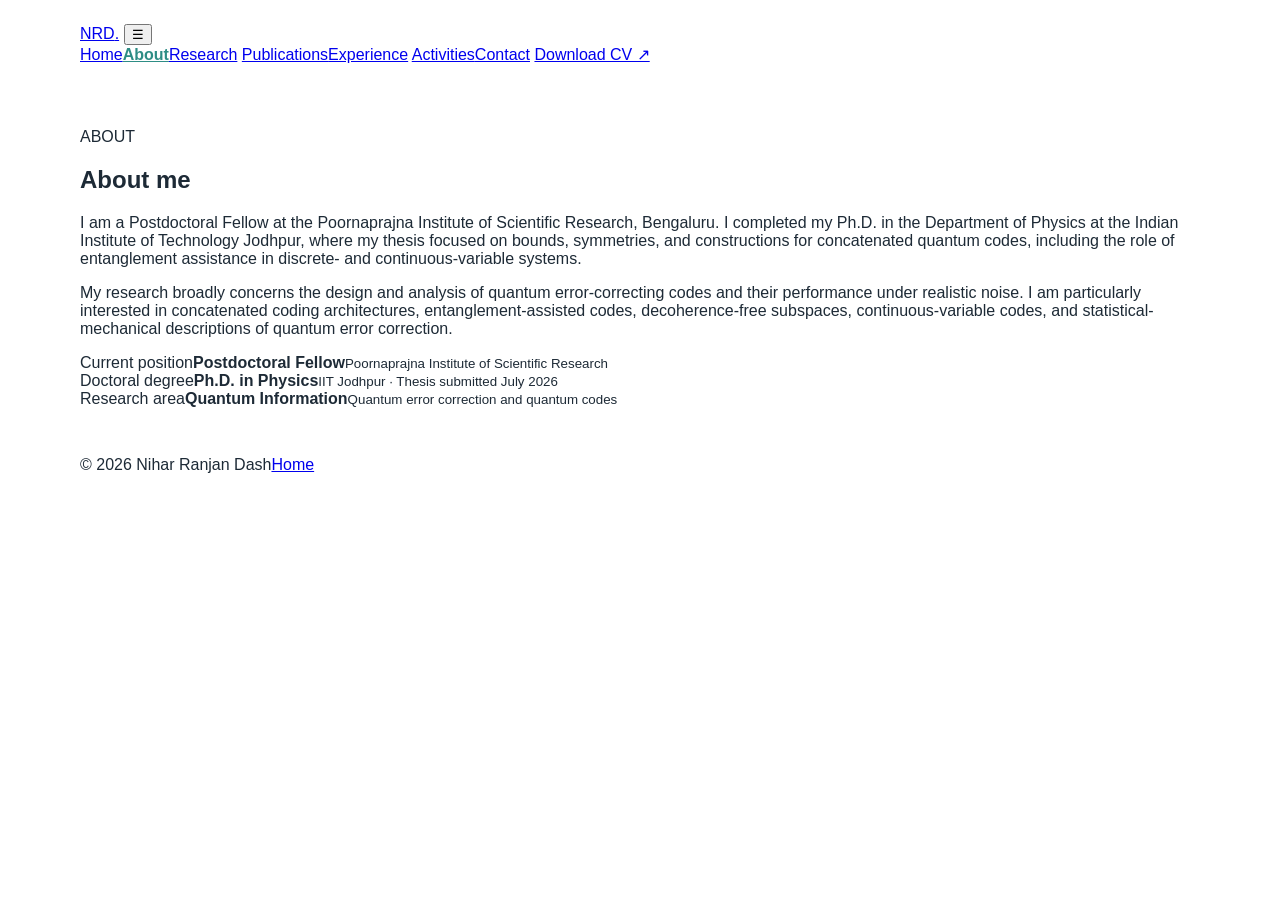
==== about.html @ 147f2505 "Add files via upload" ====
<!DOCTYPE html>
<html lang="en"><head>
<meta charset="UTF-8"><meta name="viewport" content="width=device-width, initial-scale=1.0">
<meta name="description" content="About — Academic website of Nihar Ranjan Dash.">
<meta name="theme-color" content="#10243a"><title>About | Nihar Ranjan Dash</title>
<link rel="preconnect" href="https://fonts.googleapis.com"><link rel="preconnect" href="https://fonts.gstatic.com" crossorigin>
<link href="https://fonts.googleapis.com/css2?family=DM+Sans:wght@400;500;600;700&family=Source+Serif+4:wght@400;500;600;700&display=swap" rel="stylesheet">
<link rel="stylesheet" href="styles.css"></head><body><header class="site-header"><nav class="nav container" aria-label="Main navigation">
<a class="brand" href="index.html">NRD<span>.</span></a>
<button class="menu-toggle" aria-label="Toggle navigation" aria-expanded="false">☰</button>
<div class="nav-links">
<a href="index.html">Home</a><a href="about.html">About</a><a href="research.html">Research</a>
<a href="publications.html">Publications</a><a href="experience.html">Experience</a>
<a href="activities.html">Activities</a><a href="contact.html">Contact</a>
<a class="nav-cv" href="Nihar_Ranjan_Dash_CV.pdf" target="_blank" rel="noopener">Download CV ↗</a>
</div></nav></header><main><section class="section section-soft" id="about">
      <div class="container narrow">
        <p class="eyebrow">ABOUT</p>
        <h2>About me</h2>
        <p class="lead">I am a Postdoctoral Fellow at the Poornaprajna Institute of Scientific Research, Bengaluru. I completed my Ph.D. in the Department of Physics at the Indian Institute of Technology Jodhpur, where my thesis focused on bounds, symmetries, and constructions for concatenated quantum codes, including the role of entanglement assistance in discrete- and continuous-variable systems.</p>
        <p>My research broadly concerns the design and analysis of quantum error-correcting codes and their performance under realistic noise. I am particularly interested in concatenated coding architectures, entanglement-assisted codes, decoherence-free subspaces, continuous-variable codes, and statistical-mechanical descriptions of quantum error correction.</p>
        <div class="about-facts">
          <div><span class="fact-label">Current position</span><strong>Postdoctoral Fellow</strong><small>Poornaprajna Institute of Scientific Research</small></div>
          <div><span class="fact-label">Doctoral degree</span><strong>Ph.D. in Physics</strong><small>IIT Jodhpur · Thesis submitted July 2026</small></div>
          <div><span class="fact-label">Research area</span><strong>Quantum Information</strong><small>Quantum error correction and quantum codes</small></div>
        </div>
      </div>
    </section></main><footer class="footer"><div class="container footer-inner"><span>© <span id="year"></span> Nihar Ranjan Dash</span><a href="index.html">Home</a></div></footer><script src="script.js"></script></body></html>
---- styles.css ----
body{font-family:Arial,sans-serif;color:#1d2a36;margin:0}.container{max-width:1120px;margin:auto;padding:24px}
/* Multi-page navigation and page layout */
.nav-links a.active{color:#2e8d85;font-weight:700}
.page-heading{padding:62px 0 48px;background:#f4f7f8}
.page-heading .container{max-width:1120px;margin:auto;padding-left:24px;padding-right:24px}
.page-heading h1{font-family:"Source Serif 4",Georgia,serif;color:#10243a;font-size:clamp(2.6rem,5vw,4rem);margin:0 0 12px}
.quick-links{display:grid;grid-template-columns:repeat(3,1fr);gap:14px;margin-top:32px}
.quick-links a{display:flex;flex-direction:column;gap:5px;text-decoration:none;border:1px solid #dce3e8;padding:18px;background:white}
.quick-links strong{color:#10243a}.quick-links span{font-size:.85rem;color:#647383}
@media(max-width:760px){.menu-toggle{display:block}.nav-links{display:none;position:absolute;top:76px;left:0;right:0;background:#fff;padding:18px 24px;flex-direction:column;align-items:flex-start;z-index:30}.nav-links.open{display:flex}.quick-links{grid-template-columns:1fr}}
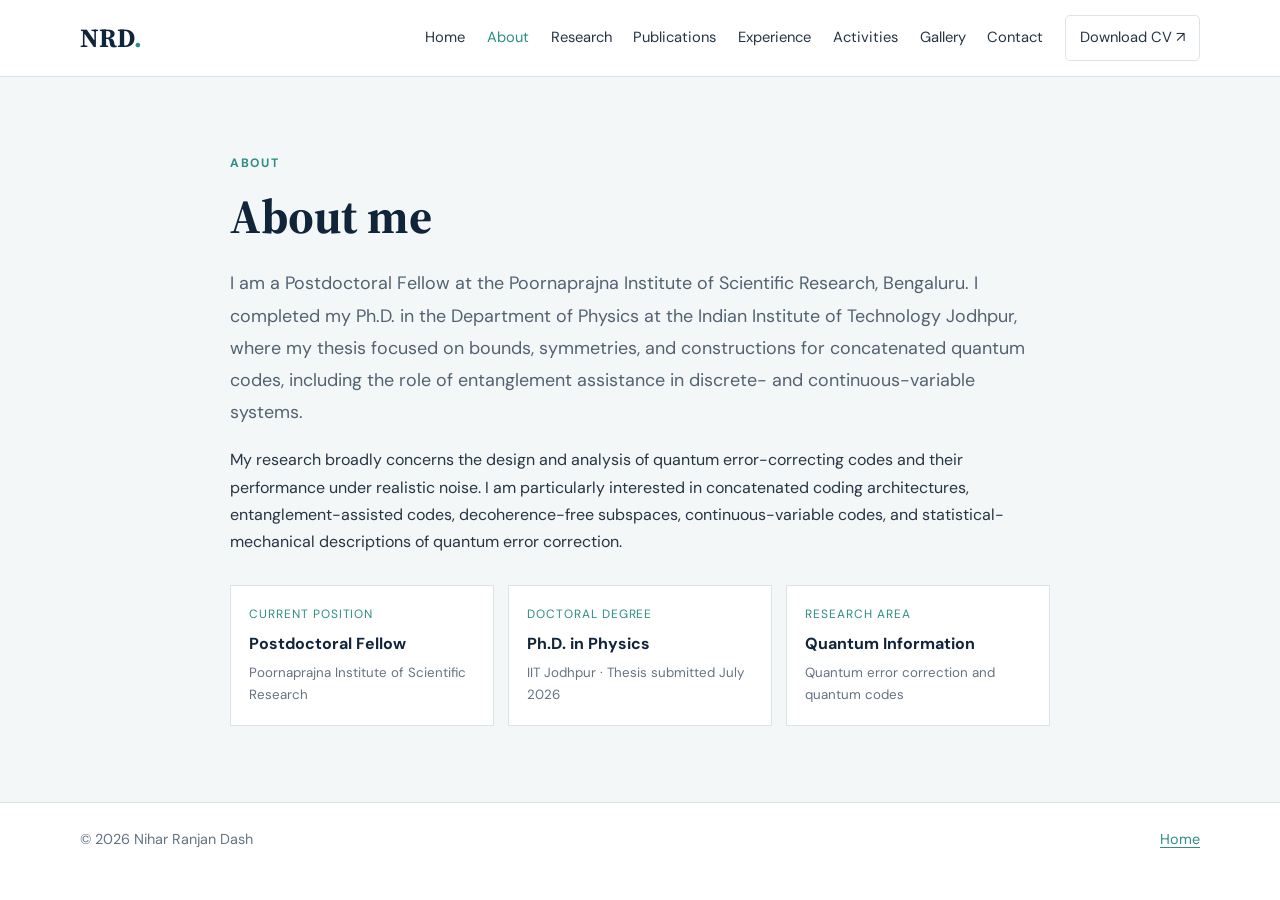
==== commit 05e03ae6: "Update about.html" ====
--- a/about.html
+++ b/about.html
@@ -11,7 +11,7 @@
 <div class="nav-links">
 <a href="index.html">Home</a><a href="about.html">About</a><a href="research.html">Research</a>
 <a href="publications.html">Publications</a><a href="experience.html">Experience</a>
-<a href="activities.html">Activities</a><a href="contact.html">Contact</a>
+<a href="activities.html">Activities</a><a href="gallery.html">Gallery</a><a href="contact.html">Contact</a>
 <a class="nav-cv" href="Nihar_Ranjan_Dash_CV.pdf" target="_blank" rel="noopener">Download CV ↗</a>
 </div></nav></header><main><section class="section section-soft" id="about">
       <div class="container narrow">
@@ -25,4 +25,4 @@
           <div><span class="fact-label">Research area</span><strong>Quantum Information</strong><small>Quantum error correction and quantum codes</small></div>
         </div>
       </div>
-    </section></main><footer class="footer"><div class="container footer-inner"><span>© <span id="year"></span> Nihar Ranjan Dash</span><a href="index.html">Home</a></div></footer><script src="script.js"></script></body></html>+    </section></main><footer class="footer"><div class="container footer-inner"><span>© <span id="year"></span> Nihar Ranjan Dash</span><a href="index.html">Home</a></div></footer><script src="script.js"></script></body></html>
--- a/styles.css
+++ b/styles.css
@@ -1,10 +1,116 @@
-body{font-family:Arial,sans-serif;color:#1d2a36;margin:0}.container{max-width:1120px;margin:auto;padding:24px}
-/* Multi-page navigation and page layout */
-.nav-links a.active{color:#2e8d85;font-weight:700}
-.page-heading{padding:62px 0 48px;background:#f4f7f8}
-.page-heading .container{max-width:1120px;margin:auto;padding-left:24px;padding-right:24px}
-.page-heading h1{font-family:"Source Serif 4",Georgia,serif;color:#10243a;font-size:clamp(2.6rem,5vw,4rem);margin:0 0 12px}
-.quick-links{display:grid;grid-template-columns:repeat(3,1fr);gap:14px;margin-top:32px}
-.quick-links a{display:flex;flex-direction:column;gap:5px;text-decoration:none;border:1px solid #dce3e8;padding:18px;background:white}
-.quick-links strong{color:#10243a}.quick-links span{font-size:.85rem;color:#647383}
-@media(max-width:760px){.menu-toggle{display:block}.nav-links{display:none;position:absolute;top:76px;left:0;right:0;background:#fff;padding:18px 24px;flex-direction:column;align-items:flex-start;z-index:30}.nav-links.open{display:flex}.quick-links{grid-template-columns:1fr}}
+/* Nihar Ranjan Dash — academic website */
+:root{--navy:#10243a;--ink:#263544;--muted:#647383;--teal:#2e8d85;--paper:#fff;--soft:#f4f7f8;--line:#dce3e8;--serif:"Source Serif 4",Georgia,serif;--sans:"DM Sans",Arial,sans-serif}
+*{box-sizing:border-box}html{scroll-behavior:smooth}body{margin:0;background:var(--paper);color:var(--ink);font-family:var(--sans);font-size:16px;line-height:1.7}a{color:var(--teal);text-underline-offset:3px}a:hover{color:var(--navy)}img{max-width:100%;height:auto}.container{width:min(1120px,calc(100% - 48px));margin-inline:auto}.narrow{max-width:820px}
+.site-header{position:sticky;top:0;z-index:50;background:rgba(255,255,255,.96);border-bottom:1px solid var(--line);backdrop-filter:blur(12px)}.nav{min-height:76px;display:flex;align-items:center;justify-content:space-between;gap:24px}.brand{font-family:var(--serif);font-size:1.65rem;font-weight:700;color:var(--navy);text-decoration:none;white-space:nowrap}.brand span{color:var(--teal)}.nav-links{display:flex;align-items:center;gap:clamp(12px,1.7vw,24px)}.nav-links a{color:var(--ink);font-size:.92rem;text-decoration:none;white-space:nowrap}.nav-links a:hover,.nav-links a.active{color:var(--teal)}.nav-links .nav-cv{padding:9px 14px;border:1px solid var(--line);border-radius:5px}.menu-toggle{display:none;border:1px solid var(--line);background:white;border-radius:5px;padding:7px 11px;font-size:1.2rem;color:var(--navy)}
+.hero{display:grid;grid-template-columns:1.25fr .75fr;align-items:center;gap:64px;padding-top:76px;padding-bottom:86px}.eyebrow{margin:0 0 14px;color:var(--teal);font-size:.76rem;font-weight:700;letter-spacing:.14em}.hero h1,.page-heading h1{font-family:var(--serif);color:var(--navy);font-size:clamp(2.8rem,5.4vw,4.6rem);line-height:1.08;letter-spacing:-.035em;margin:0 0 18px}.hero h1 span{color:var(--teal)}.hero-role{font-size:1.12rem;font-weight:600;color:var(--navy);margin:0 0 14px}.hero-intro,.lead{font-size:1.12rem;color:#526273;line-height:1.8}.hero-actions{display:flex;gap:12px;flex-wrap:wrap;margin:28px 0}.button{display:inline-block;padding:11px 18px;border-radius:5px;text-decoration:none;font-weight:600}.button-primary{background:var(--navy);color:white}.button-primary:hover{background:var(--teal);color:white}.button-quiet{border:1px solid var(--line);color:var(--navy)}.hero-meta{display:flex;gap:20px;flex-wrap:wrap;color:var(--muted);font-size:.92rem}.dot{display:inline-block;width:8px;height:8px;border-radius:50%;background:var(--teal);margin-right:7px}.portrait-wrap{max-width:380px;justify-self:end}.portrait-frame{aspect-ratio:4/5;overflow:hidden;border-radius:8px;background:var(--soft);box-shadow:18px 18px 0 #e8eff0}.portrait-frame img{width:100%;height:100%;object-fit:cover;display:block}.portrait-note{text-align:right;color:var(--muted);font-size:.82rem;margin-top:20px}
+.section{padding-top:76px;padding-bottom:76px}.section-soft{background:var(--soft)}.section-dark{background:var(--navy);color:#eaf0f4}.section-dark h2,.section-dark h3{color:white}.section h2{font-family:var(--serif);font-size:clamp(2rem,4vw,3rem);line-height:1.2;color:var(--navy);margin:0 0 22px}.section-dark .eyebrow{color:#8dd0c8}.section-dark h2{color:white}.section-intro{max-width:760px;color:var(--muted);font-size:1.08rem}.section-dark .section-intro{color:#c5d0da}.research-grid,.activity-grid{display:grid;grid-template-columns:repeat(2,minmax(0,1fr));gap:18px;margin-top:30px}.research-card,.activity-grid>div{padding:24px;background:white;border:1px solid var(--line);border-radius:6px}.research-card h3,.activity-grid h3{margin:8px 0;color:var(--navy);font-size:1.12rem}.research-card p,.activity-grid li{color:var(--muted)}.card-index{font-size:.8rem;font-weight:700;color:var(--teal)}.about-facts{display:grid;grid-template-columns:repeat(3,1fr);gap:14px;margin-top:30px}.about-facts>div{padding:18px;background:white;border:1px solid var(--line);display:flex;flex-direction:column}.fact-label{font-size:.75rem;text-transform:uppercase;letter-spacing:.08em;color:var(--teal)}.about-facts strong{color:var(--navy);margin:5px 0}.about-facts small{color:var(--muted)}
+.pub-group{margin-top:28px}.pub-group h3{font-family:var(--serif);font-size:1.35rem}.publication-list{padding-left:24px}.publication-list li{padding:0 0 20px 8px}.publication-list strong{color:white}.publication-list p{margin:5px 0;color:#c5d0da}.publication-list a{color:#8dd0c8}.timeline{border-left:2px solid var(--line);margin:32px 0 0 8px;padding-left:28px}.timeline-item{position:relative;display:grid;grid-template-columns:190px 1fr;gap:24px;padding:0 0 30px}.timeline-item:before{content:"";position:absolute;left:-36px;top:7px;width:12px;height:12px;border-radius:50%;background:var(--teal);border:3px solid white}.timeline-date{font-size:.9rem;font-weight:600;color:var(--teal)}.timeline-item h3{margin:0;color:var(--navy)}.timeline-item p{margin:5px 0;color:var(--muted)}.status{font-size:.8rem;color:var(--teal);font-weight:700}.thesis-title{font-family:var(--serif);font-style:italic}.contact-section{max-width:850px}.contact-email{font-family:var(--serif);font-size:1.5rem}.contact-affiliation{color:var(--muted)}.page-heading{padding:64px 0 48px;background:var(--soft)}.page-heading h1{font-size:clamp(2.6rem,5vw,4rem);margin:0 0 12px}.page-heading p{max-width:760px;color:var(--muted);font-size:1.08rem;margin:0}.quick-links{display:grid;grid-template-columns:repeat(3,1fr);gap:14px;margin-top:32px}.quick-links a{display:flex;flex-direction:column;gap:5px;text-decoration:none;border:1px solid var(--line);border-radius:5px;padding:18px;background:white}.quick-links strong{color:var(--navy)}.quick-links span{font-size:.85rem;color:var(--muted)}.footer{border-top:1px solid var(--line);padding:24px 0;color:var(--muted);font-size:.9rem}.footer-inner{display:flex;justify-content:space-between;gap:16px}.footer a{color:var(--teal)}
+@media(max-width:900px){.nav{min-height:68px}.menu-toggle{display:block}.nav-links{display:none;position:absolute;top:68px;left:0;right:0;background:white;padding:18px 24px 24px;flex-direction:column;align-items:flex-start;border-bottom:1px solid var(--line);box-shadow:0 12px 20px #10243a12}.nav-links.open{display:flex}.hero{gap:36px;grid-template-columns:1fr .7fr}.about-facts{grid-template-columns:1fr}.quick-links{grid-template-columns:repeat(2,1fr)}}
+@media(max-width:640px){.container{width:min(100% - 36px,1120px)}.hero{grid-template-columns:1fr;padding-top:48px;padding-bottom:56px}.portrait-wrap{justify-self:center;width:min(100%,330px);grid-row:1}.hero-copy{grid-row:2}.section{padding-top:54px;padding-bottom:54px}.research-grid,.activity-grid,.quick-links{grid-template-columns:1fr}.timeline-item{grid-template-columns:1fr;gap:4px}.footer-inner{flex-direction:column}.hero h1{font-size:2.8rem}}
+
+/* Academic profile links below portrait */
+.academic-links {
+    display: flex;
+    justify-content: center;
+    align-items: center;
+    gap: 14px;
+    margin-top: 28px;
+    flex-wrap: wrap;
+}
+
+.academic-link {
+    display: inline-flex;
+    align-items: center;
+    gap: 9px;
+    padding: 10px 16px;
+    border: 1px solid var(--line);
+    border-radius: 6px;
+    background: white;
+    text-decoration: none;
+    font-size: 0.9rem;
+    font-weight: 600;
+    transition: all 0.2s ease;
+}
+
+.academic-link svg {
+    width: 21px;
+    height: 21px;
+    fill: currentColor;
+}
+
+.scholar-link {
+    color: #4285F4;
+}
+
+.arxiv-link {
+    color: #B31B1B;
+}
+
+.academic-link:hover {
+    transform: translateY(-3px);
+    box-shadow: 0 5px 14px rgba(16, 36, 58, 0.10);
+    border-color: currentColor;
+}
+
+/* Photography gallery */
+
+.gallery-category {
+    margin-bottom: 60px;
+}
+
+.gallery-category h2 {
+    font-family: var(--serif);
+    font-size: 2rem;
+    color: var(--navy);
+    margin-bottom: 22px;
+}
+
+.photo-grid {
+    display: grid;
+    grid-template-columns: repeat(3, minmax(0, 1fr));
+    gap: 22px;
+}
+
+.photo-card {
+    margin: 0;
+    background: white;
+    border: 1px solid var(--line);
+    border-radius: 7px;
+    overflow: hidden;
+}
+
+.photo-card a {
+    display: block;
+    overflow: hidden;
+    background: var(--soft);
+}
+
+.photo-card img {
+    display: block;
+    width: 100%;
+    aspect-ratio: 4 / 3;
+    object-fit: cover;
+    transition: transform 0.35s ease;
+}
+
+.photo-card a:hover img {
+    transform: scale(1.05);
+}
+
+.photo-card figcaption {
+    padding: 12px 15px;
+    color: var(--muted);
+    font-size: 0.9rem;
+}
+
+@media (max-width: 800px) {
+    .photo-grid {
+        grid-template-columns: repeat(2, minmax(0, 1fr));
+    }
+}
+
+@media (max-width: 500px) {
+    .photo-grid {
+        grid-template-columns: 1fr;
+    }
+}
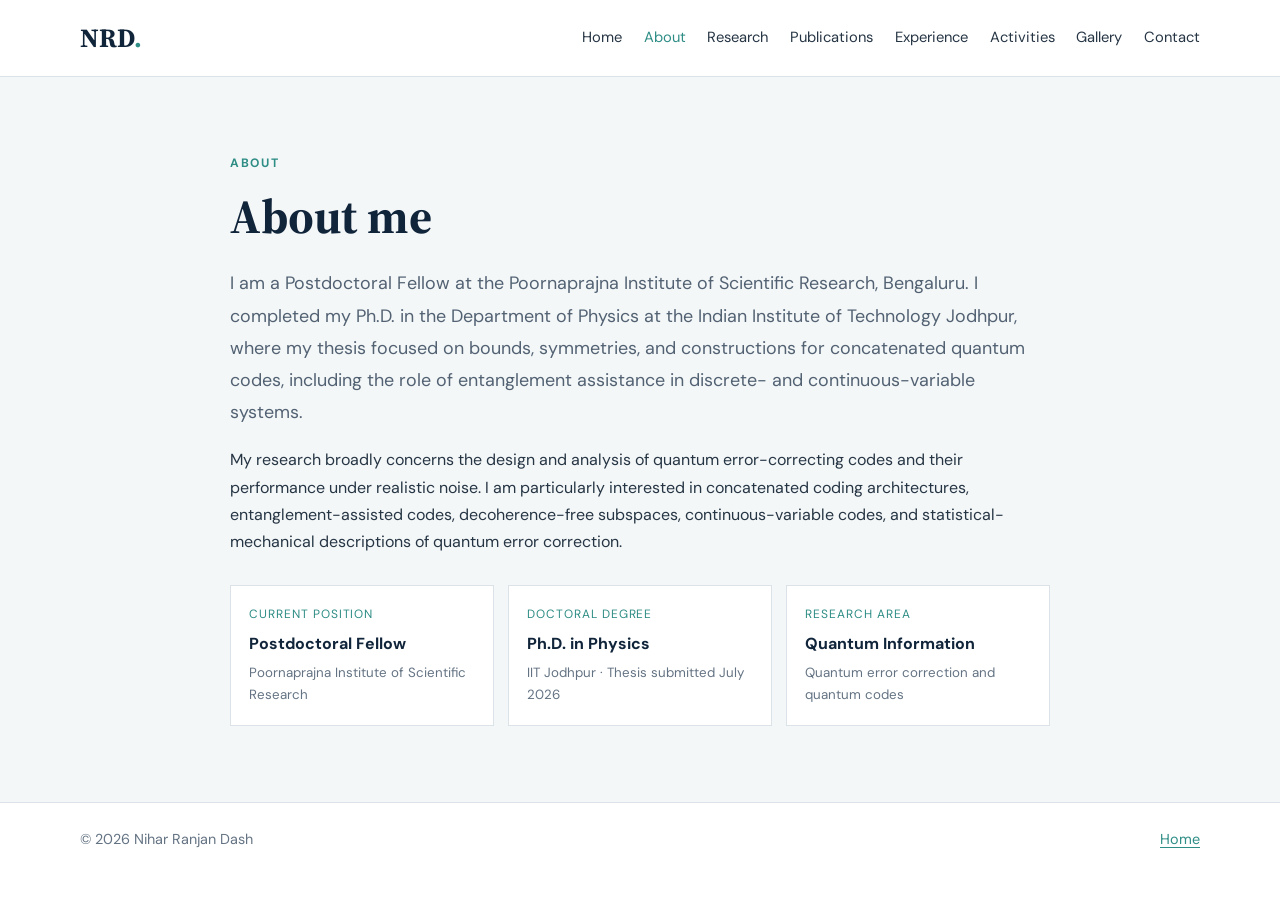
==== commit 09232b25: "Update about.html" ====
--- a/about.html
+++ b/about.html
@@ -12,7 +12,7 @@
 <a href="index.html">Home</a><a href="about.html">About</a><a href="research.html">Research</a>
 <a href="publications.html">Publications</a><a href="experience.html">Experience</a>
 <a href="activities.html">Activities</a><a href="gallery.html">Gallery</a><a href="contact.html">Contact</a>
-<a class="nav-cv" href="Nihar_Ranjan_Dash_CV.pdf" target="_blank" rel="noopener">Download CV ↗</a>
+<!--<a class="nav-cv" href="Nihar_Ranjan_Dash_CV.pdf" target="_blank" rel="noopener">Download CV ↗</a>-->
 </div></nav></header><main><section class="section section-soft" id="about">
       <div class="container narrow">
         <p class="eyebrow">ABOUT</p>
--- a/styles.css
+++ b/styles.css
@@ -54,14 +54,15 @@
 
 /* Photography gallery */
 
+
 .gallery-category {
-    margin-bottom: 60px;
+    margin-bottom: 55px;
 }
 
 .gallery-category h2 {
     font-family: var(--serif);
+    color: var(--navy);
     font-size: 2rem;
-    color: var(--navy);
     margin-bottom: 22px;
 }
 
@@ -77,28 +78,28 @@
     border: 1px solid var(--line);
     border-radius: 7px;
     overflow: hidden;
+    box-shadow: 0 5px 18px rgba(16, 36, 58, 0.07);
 }
 
 .photo-card a {
     display: block;
     overflow: hidden;
-    background: var(--soft);
 }
 
 .photo-card img {
     display: block;
     width: 100%;
-    aspect-ratio: 4 / 3;
+    height: 320px;
     object-fit: cover;
     transition: transform 0.35s ease;
 }
 
 .photo-card a:hover img {
-    transform: scale(1.05);
+    transform: scale(1.04);
 }
 
 .photo-card figcaption {
-    padding: 12px 15px;
+    padding: 13px 15px;
     color: var(--muted);
     font-size: 0.9rem;
 }
@@ -109,8 +110,13 @@
     }
 }
 
-@media (max-width: 500px) {
+@media (max-width: 520px) {
     .photo-grid {
         grid-template-columns: 1fr;
     }
+
+    .photo-card img {
+        height: auto;
+        max-height: 420px;
+    }
 }
